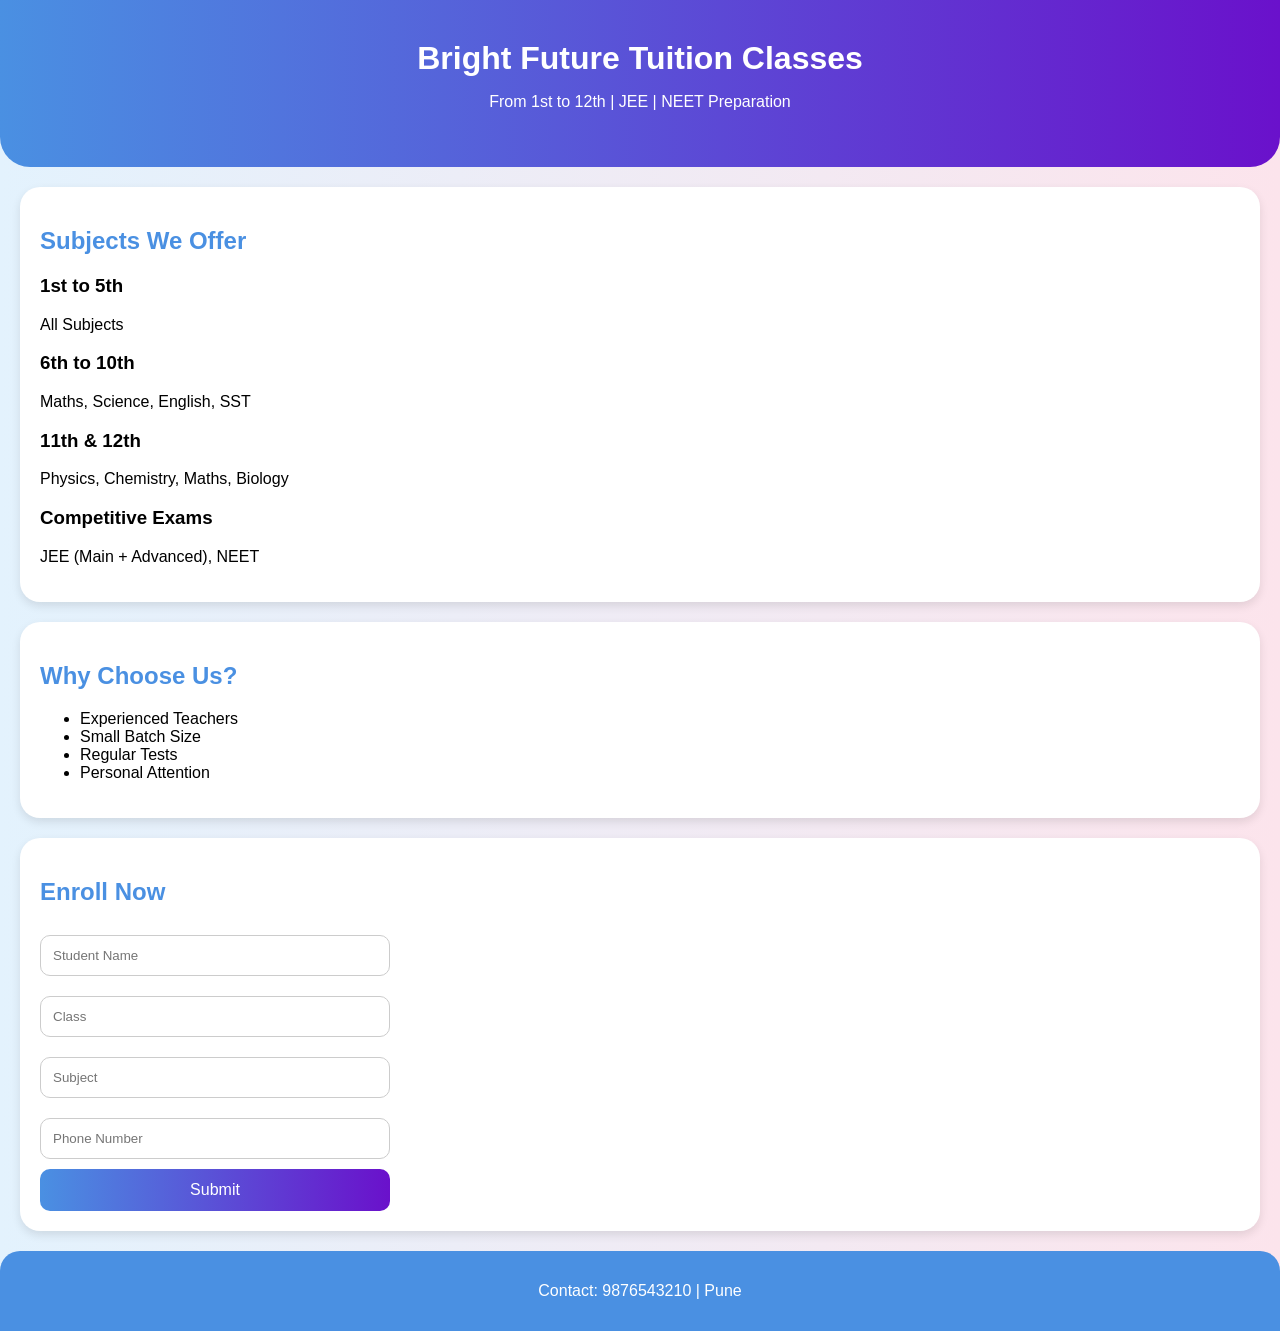
==== index.html @ 3486ae14 "improved design" ====
<!DOCTYPE html>
<html>
<head>
    <title>Bright Future Tuition Classes</title>
    <link rel="stylesheet" href="style.css">
</head>
<body>

<header>
    <h1>Bright Future Tuition Classes</h1>
    <p>From 1st to 12th | JEE | NEET Preparation</p>
</header>

<section>
    <h2>Subjects We Offer</h2>

    <h3>1st to 5th</h3>
    <p>All Subjects</p>

    <h3>6th to 10th</h3>
    <p>Maths, Science, English, SST</p>

    <h3>11th & 12th</h3>
    <p>Physics, Chemistry, Maths, Biology</p>

    <h3>Competitive Exams</h3>
    <p>JEE (Main + Advanced), NEET</p>
</section>

<section>
    <h2>Why Choose Us?</h2>
    <ul>
        <li>Experienced Teachers</li>
        <li>Small Batch Size</li>
        <li>Regular Tests</li>
        <li>Personal Attention</li>
    </ul>
</section>

<section>
    <h2>Enroll Now</h2>

    <form action="thankyou.html">
        <input type="text" placeholder="Student Name" required>
        <input type="text" placeholder="Class" required>
        <input type="text" placeholder="Subject" required>
        <input type="tel" placeholder="Phone Number" required>
        
        <button type="submit">Submit</button>
    </form>
</section>

<footer>
    <p>Contact: 9876543210 | Pune</p>
</footer>

</body>
</html>
---- style.css ----
body {
    font-family: Arial, sans-serif;
    margin: 0;
    background: linear-gradient(to right, #e3f2fd, #fce4ec);
}

/* HEADER */
header {
    background: linear-gradient(to right, #4a90e2, #6a11cb);
    color: white;
    text-align: center;
    padding: 40px 20px;
    border-bottom-left-radius: 30px;
    border-bottom-right-radius: 30px;
}

header h1 {
    margin: 0;
    font-size: 32px;
}

header p {
    font-size: 16px;
}

/* SECTIONS */
section {
    background: white;
    margin: 20px;
    padding: 20px;
    border-radius: 20px;
    box-shadow: 0 4px 10px rgba(0,0,0,0.1);
}

/* HEADINGS */
h2 {
    color: #4a90e2;
}

/* FORM */
form {
    display: flex;
    flex-direction: column;
    max-width: 350px;
}

input {
    margin: 10px 0;
    padding: 12px;
    border-radius: 10px;
    border: 1px solid #ccc;
}

/* BUTTON */
button {
    background: linear-gradient(to right, #4a90e2, #6a11cb);
    color: white;
    padding: 12px;
    border: none;
    border-radius: 10px;
    cursor: pointer;
    font-size: 16px;
}

button:hover {
    opacity: 0.9;
}

/* FOOTER */
footer {
    text-align: center;
    background: #4a90e2;
    color: white;
    padding: 15px;
    margin-top: 20px;
    border-top-left-radius: 20px;
    border-top-right-radius: 20px;
}
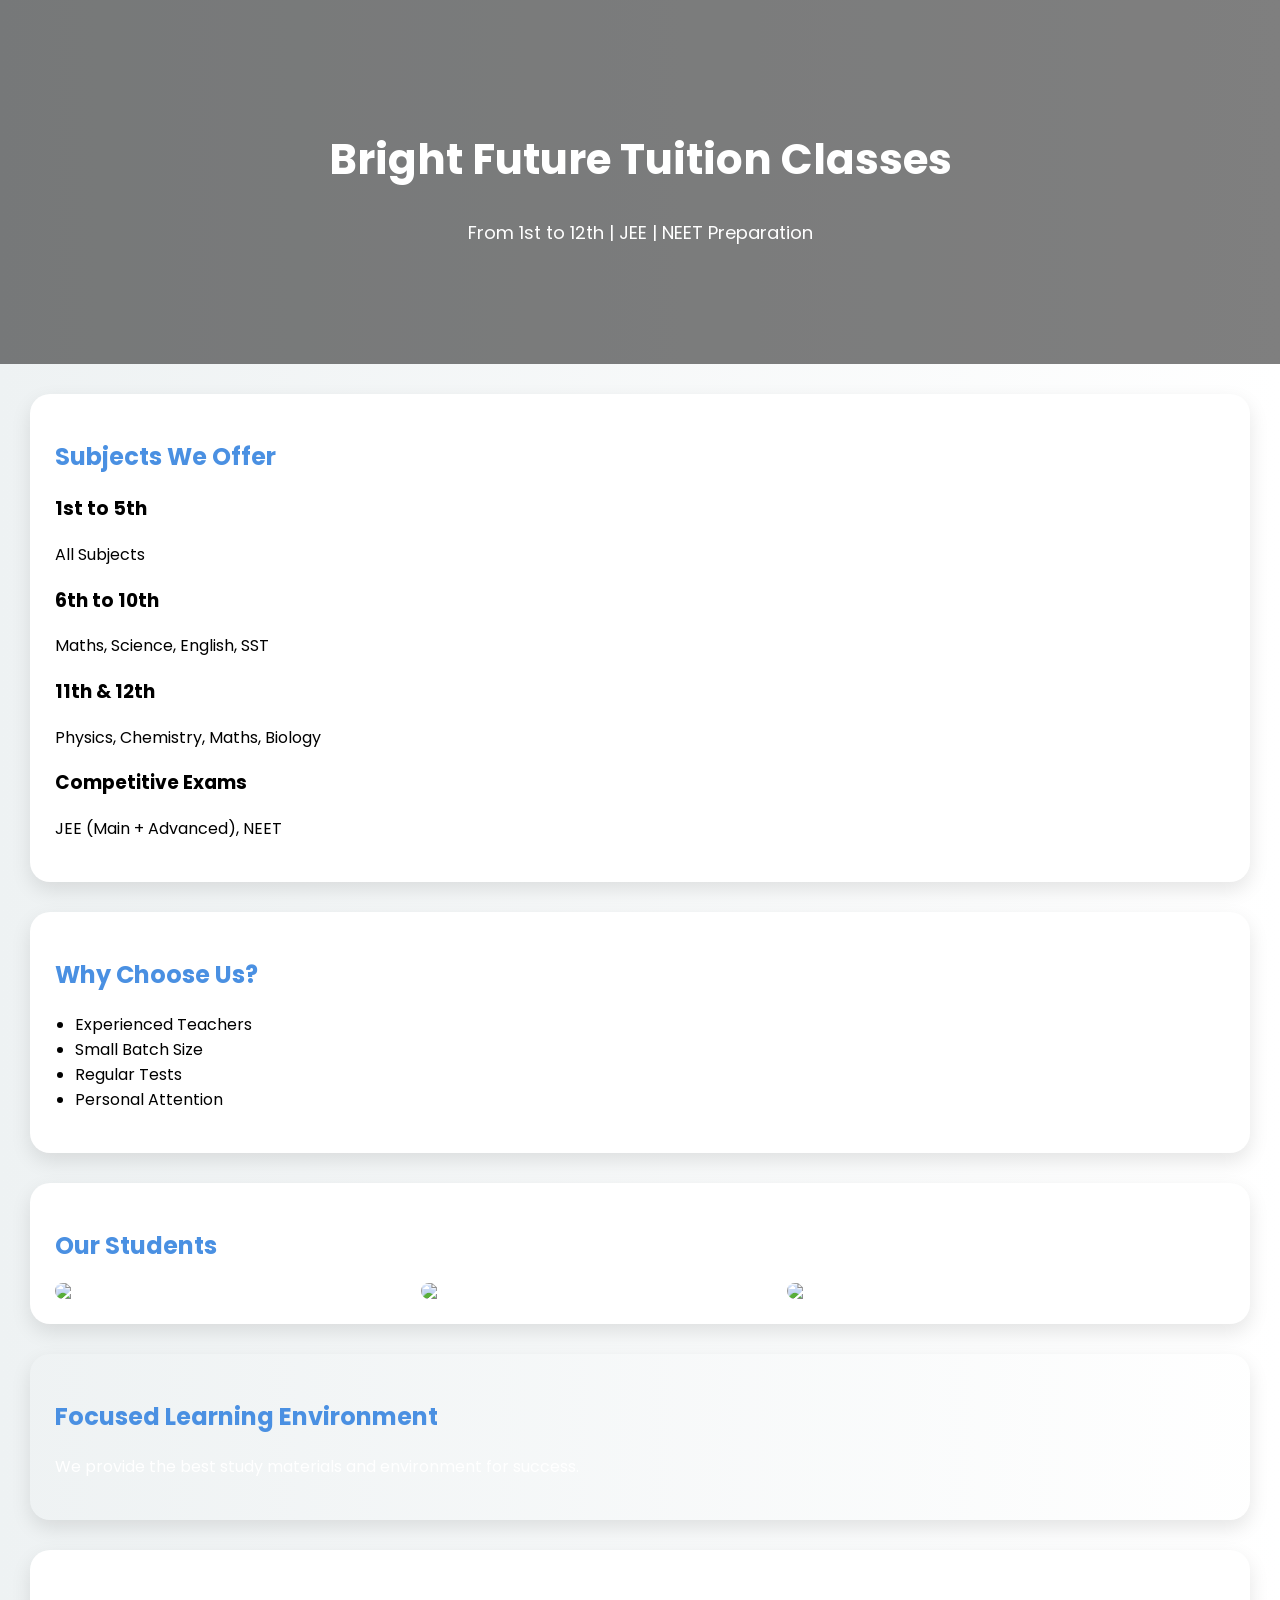
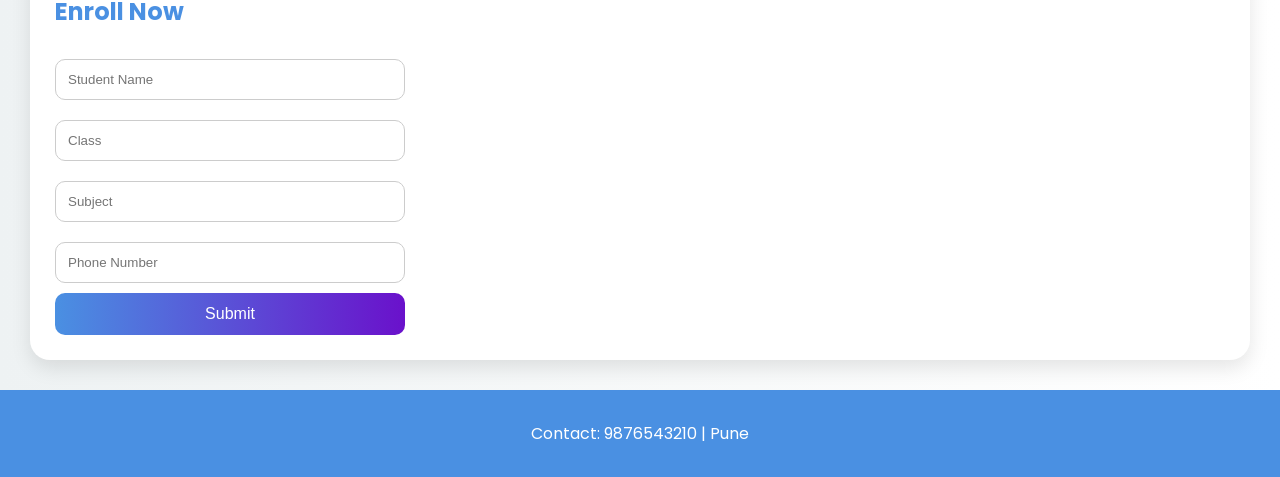
==== commit e08078fd: "premium website" ====
--- a/index.html
+++ b/index.html
@@ -2,8 +2,13 @@
 <html>
 <head>
     <title>Bright Future Tuition Classes</title>
+
+    <!-- Google Font -->
+    <link href="https://fonts.googleapis.com/css2?family=Poppins:wght@300;500;700&display=swap" rel="stylesheet">
+
     <link rel="stylesheet" href="style.css">
 </head>
+
 <body>
 
 <header>
@@ -37,6 +42,23 @@
     </ul>
 </section>
 
+<!-- STUDENT GALLERY -->
+<section>
+    <h2>Our Students</h2>
+    <div class="gallery">
+        <img src="https://images.unsplash.com/photo-1596495578065-6e0763fa1178">
+        <img src="https://images.unsplash.com/photo-1607746882042-944635dfe10e">
+        <img src="https://images.unsplash.com/photo-1584697964190-7383c72d0c4b">
+    </div>
+</section>
+
+<!-- BOOK BACKGROUND -->
+<section class="book-section">
+    <h2>Focused Learning Environment</h2>
+    <p>We provide the best study materials and environment for success.</p>
+</section>
+
+<!-- FORM -->
 <section>
     <h2>Enroll Now</h2>
 
--- a/style.css
+++ b/style.css
@@ -1,40 +1,61 @@
 body {
-    font-family: Arial, sans-serif;
     margin: 0;
-    background: linear-gradient(to right, #e3f2fd, #fce4ec);
+    font-family: 'Poppins', sans-serif;
+    background: linear-gradient(to right, #eef2f3, #ffffff);
 }
 
-/* HEADER */
+/* HERO */
 header {
-    background: linear-gradient(to right, #4a90e2, #6a11cb);
+    background: url('https://images.unsplash.com/photo-1588072432836-e10032774350') center/cover;
     color: white;
     text-align: center;
-    padding: 40px 20px;
-    border-bottom-left-radius: 30px;
-    border-bottom-right-radius: 30px;
+    padding: 100px 20px;
+    position: relative;
+}
+
+header::after {
+    content: "";
+    position: absolute;
+    inset: 0;
+    background: rgba(0,0,0,0.5);
+}
+
+header h1, header p {
+    position: relative;
+    z-index: 1;
 }
 
 header h1 {
-    margin: 0;
-    font-size: 32px;
+    font-size: 42px;
 }
 
 header p {
-    font-size: 16px;
+    font-size: 18px;
 }
 
-/* SECTIONS */
+/* SECTION */
 section {
     background: white;
-    margin: 20px;
-    padding: 20px;
+    margin: 30px;
+    padding: 25px;
     border-radius: 20px;
-    box-shadow: 0 4px 10px rgba(0,0,0,0.1);
+    box-shadow: 0 8px 20px rgba(0,0,0,0.1);
+}
+
+/* BOOK SECTION */
+.book-section {
+    background: url('https://images.unsplash.com/photo-1512820790803-83ca734da794') center/cover;
+    color: white;
 }
 
 /* HEADINGS */
 h2 {
     color: #4a90e2;
+}
+
+/* LIST */
+ul {
+    padding-left: 20px;
 }
 
 /* FORM */
@@ -63,7 +84,19 @@
 }
 
 button:hover {
-    opacity: 0.9;
+    transform: scale(1.05);
+}
+
+/* GALLERY */
+.gallery {
+    display: flex;
+    gap: 15px;
+    flex-wrap: wrap;
+}
+
+.gallery img {
+    width: 30%;
+    border-radius: 15px;
 }
 
 /* FOOTER */
@@ -72,7 +105,4 @@
     background: #4a90e2;
     color: white;
     padding: 15px;
-    margin-top: 20px;
-    border-top-left-radius: 20px;
-    border-top-right-radius: 20px;
 }
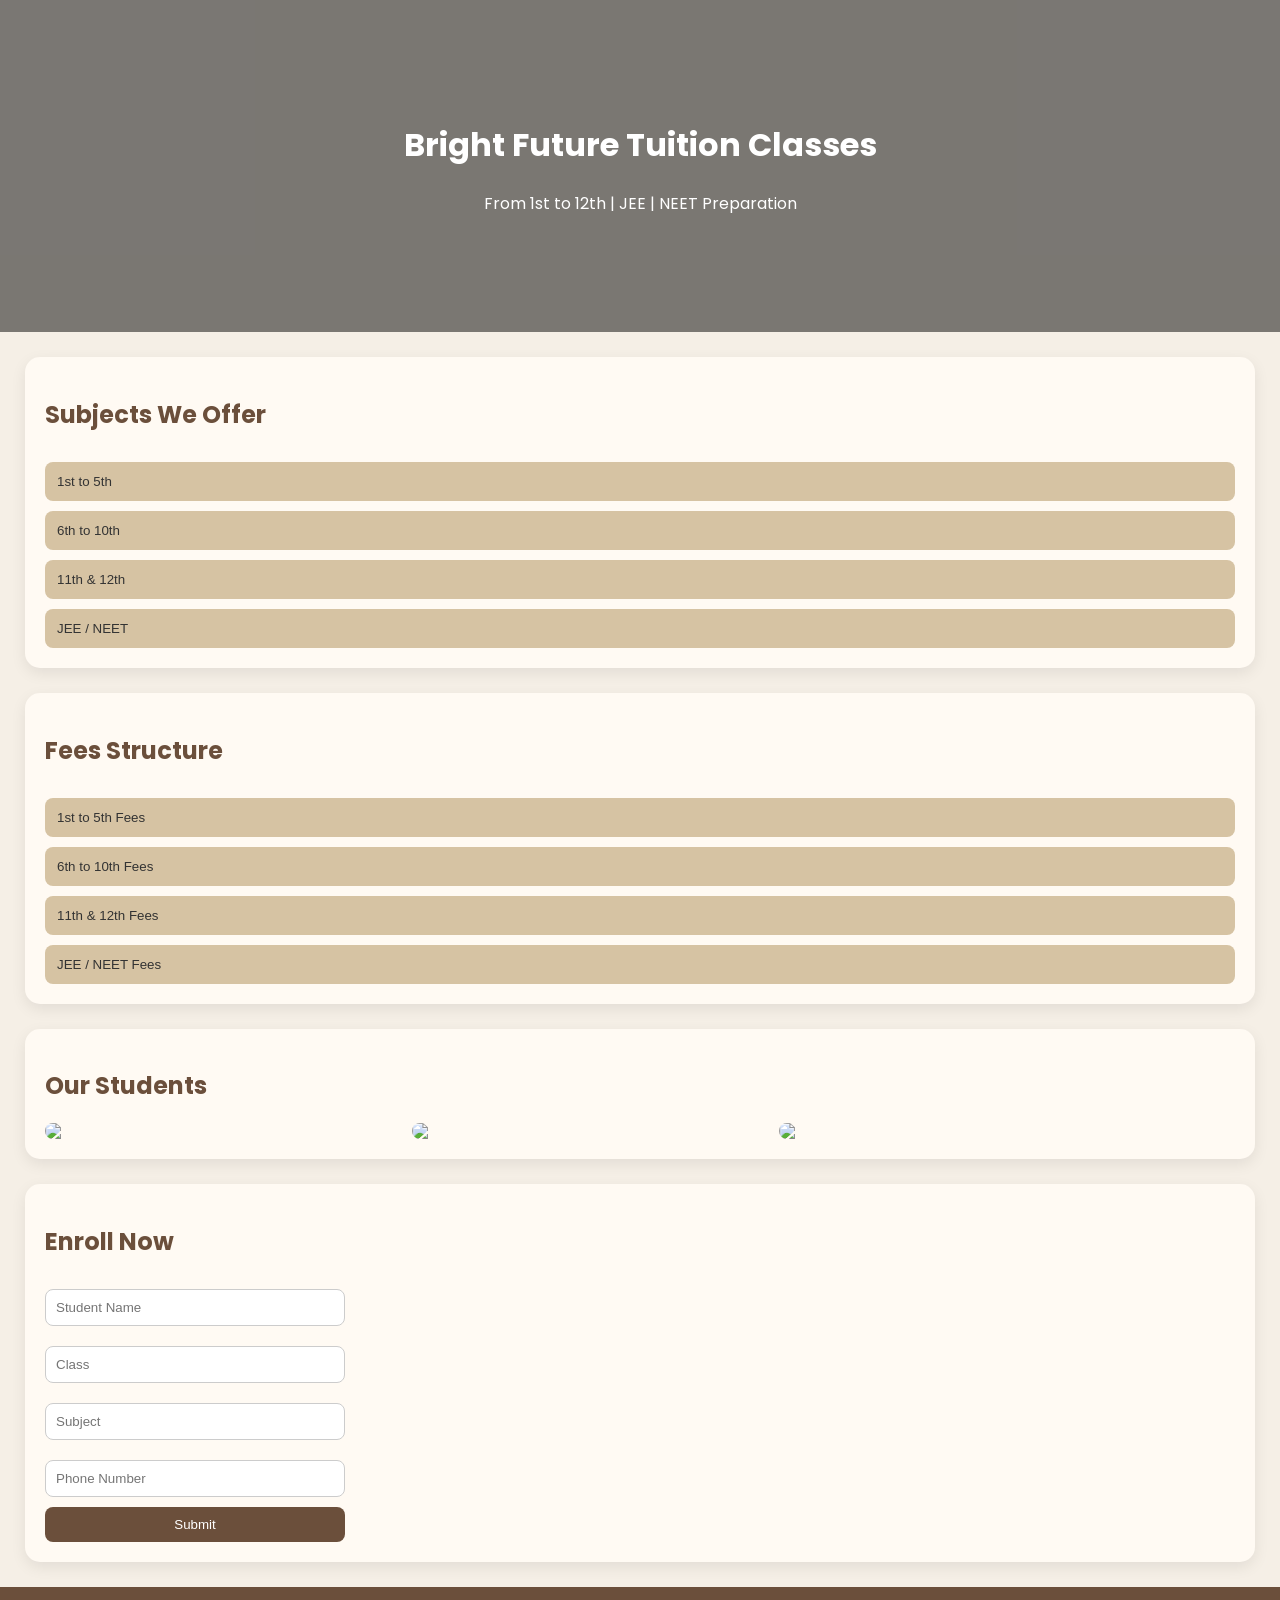
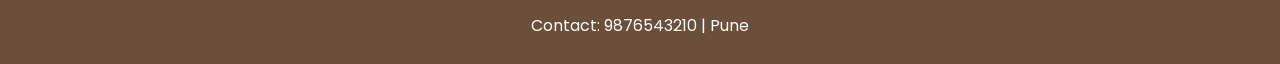
==== commit 4a72be25: "final premium beige website" ====
--- a/index.html
+++ b/index.html
@@ -3,7 +3,7 @@
 <head>
     <title>Bright Future Tuition Classes</title>
 
-    <!-- Google Font -->
+    <!-- Font -->
     <link href="https://fonts.googleapis.com/css2?family=Poppins:wght@300;500;700&display=swap" rel="stylesheet">
 
     <link rel="stylesheet" href="style.css">
@@ -11,38 +11,63 @@
 
 <body>
 
+<!-- HERO -->
 <header>
     <h1>Bright Future Tuition Classes</h1>
     <p>From 1st to 12th | JEE | NEET Preparation</p>
 </header>
 
+<!-- SUBJECTS (CLICKABLE) -->
 <section>
     <h2>Subjects We Offer</h2>
 
-    <h3>1st to 5th</h3>
-    <p>All Subjects</p>
+    <button class="accordion">1st to 5th</button>
+    <div class="panel">
+        <p>All Subjects</p>
+    </div>
 
-    <h3>6th to 10th</h3>
-    <p>Maths, Science, English, SST</p>
+    <button class="accordion">6th to 10th</button>
+    <div class="panel">
+        <p>Maths, Science, English, SST</p>
+    </div>
 
-    <h3>11th & 12th</h3>
-    <p>Physics, Chemistry, Maths, Biology</p>
+    <button class="accordion">11th & 12th</button>
+    <div class="panel">
+        <p>Physics, Chemistry, Maths, Biology</p>
+    </div>
 
-    <h3>Competitive Exams</h3>
-    <p>JEE (Main + Advanced), NEET</p>
+    <button class="accordion">JEE / NEET</button>
+    <div class="panel">
+        <p>Full preparation for competitive exams</p>
+    </div>
 </section>
 
+<!-- FEES -->
 <section>
-    <h2>Why Choose Us?</h2>
-    <ul>
-        <li>Experienced Teachers</li>
-        <li>Small Batch Size</li>
-        <li>Regular Tests</li>
-        <li>Personal Attention</li>
-    </ul>
+    <h2>Fees Structure</h2>
+
+    <button class="accordion">1st to 5th Fees</button>
+    <div class="panel">
+        <p>₹1500 / month</p>
+    </div>
+
+    <button class="accordion">6th to 10th Fees</button>
+    <div class="panel">
+        <p>₹2500 / month</p>
+    </div>
+
+    <button class="accordion">11th & 12th Fees</button>
+    <div class="panel">
+        <p>₹3500 / month</p>
+    </div>
+
+    <button class="accordion">JEE / NEET Fees</button>
+    <div class="panel">
+        <p>₹5000 / month</p>
+    </div>
 </section>
 
-<!-- STUDENT GALLERY -->
+<!-- STUDENTS -->
 <section>
     <h2>Our Students</h2>
     <div class="gallery">
@@ -50,12 +75,6 @@
         <img src="https://images.unsplash.com/photo-1607746882042-944635dfe10e">
         <img src="https://images.unsplash.com/photo-1584697964190-7383c72d0c4b">
     </div>
-</section>
-
-<!-- BOOK BACKGROUND -->
-<section class="book-section">
-    <h2>Focused Learning Environment</h2>
-    <p>We provide the best study materials and environment for success.</p>
 </section>
 
 <!-- FORM -->
@@ -67,7 +86,7 @@
         <input type="text" placeholder="Class" required>
         <input type="text" placeholder="Subject" required>
         <input type="tel" placeholder="Phone Number" required>
-        
+
         <button type="submit">Submit</button>
     </form>
 </section>
@@ -76,5 +95,23 @@
     <p>Contact: 9876543210 | Pune</p>
 </footer>
 
+<!-- JS FOR CLICKABLE -->
+<script>
+    let acc = document.getElementsByClassName("accordion");
+
+    for (let i = 0; i < acc.length; i++) {
+        acc[i].addEventListener("click", function () {
+            this.classList.toggle("active");
+            let panel = this.nextElementSibling;
+
+            if (panel.style.display === "block") {
+                panel.style.display = "none";
+            } else {
+                panel.style.display = "block";
+            }
+        });
+    }
+</script>
+
 </body>
 </html>
--- a/style.css
+++ b/style.css
@@ -1,10 +1,10 @@
 body {
     margin: 0;
     font-family: 'Poppins', sans-serif;
-    background: linear-gradient(to right, #eef2f3, #ffffff);
+    background-color: #f5efe6; /* BEIGE */
 }
 
-/* HERO */
+/* HEADER */
 header {
     background: url('https://images.unsplash.com/photo-1588072432836-e10032774350') center/cover;
     color: white;
@@ -25,84 +25,87 @@
     z-index: 1;
 }
 
-header h1 {
-    font-size: 42px;
-}
-
-header p {
-    font-size: 18px;
-}
-
 /* SECTION */
 section {
-    background: white;
-    margin: 30px;
-    padding: 25px;
-    border-radius: 20px;
-    box-shadow: 0 8px 20px rgba(0,0,0,0.1);
-}
-
-/* BOOK SECTION */
-.book-section {
-    background: url('https://images.unsplash.com/photo-1512820790803-83ca734da794') center/cover;
-    color: white;
+    background: #fffaf3;
+    margin: 25px;
+    padding: 20px;
+    border-radius: 15px;
+    box-shadow: 0 5px 15px rgba(0,0,0,0.08);
 }
 
 /* HEADINGS */
 h2 {
-    color: #4a90e2;
+    color: #6b4f3b;
 }
 
-/* LIST */
-ul {
-    padding-left: 20px;
+/* ACCORDION */
+.accordion {
+    background: #d6c3a3;
+    color: #333;
+    cursor: pointer;
+    padding: 12px;
+    width: 100%;
+    border: none;
+    margin-top: 10px;
+    border-radius: 8px;
+    text-align: left;
+}
+
+.accordion:hover {
+    background: #c2a77f;
+}
+
+.panel {
+    display: none;
+    padding: 10px;
+    background: #f3e9dc;
+    border-radius: 8px;
 }
 
 /* FORM */
 form {
     display: flex;
     flex-direction: column;
-    max-width: 350px;
+    max-width: 300px;
 }
 
 input {
     margin: 10px 0;
-    padding: 12px;
-    border-radius: 10px;
+    padding: 10px;
+    border-radius: 8px;
     border: 1px solid #ccc;
 }
 
 /* BUTTON */
 button {
-    background: linear-gradient(to right, #4a90e2, #6a11cb);
+    background: #6b4f3b;
     color: white;
-    padding: 12px;
+    padding: 10px;
     border: none;
-    border-radius: 10px;
+    border-radius: 8px;
     cursor: pointer;
-    font-size: 16px;
 }
 
 button:hover {
-    transform: scale(1.05);
+    background: #4e3a2c;
 }
 
 /* GALLERY */
 .gallery {
     display: flex;
-    gap: 15px;
-    flex-wrap: wrap;
+    gap: 10px;
 }
 
 .gallery img {
     width: 30%;
-    border-radius: 15px;
+    border-radius: 10px;
 }
 
 /* FOOTER */
 footer {
     text-align: center;
-    background: #4a90e2;
+    background: #6b4f3b;
     color: white;
-    padding: 15px;
+    padding: 10px;
 }
